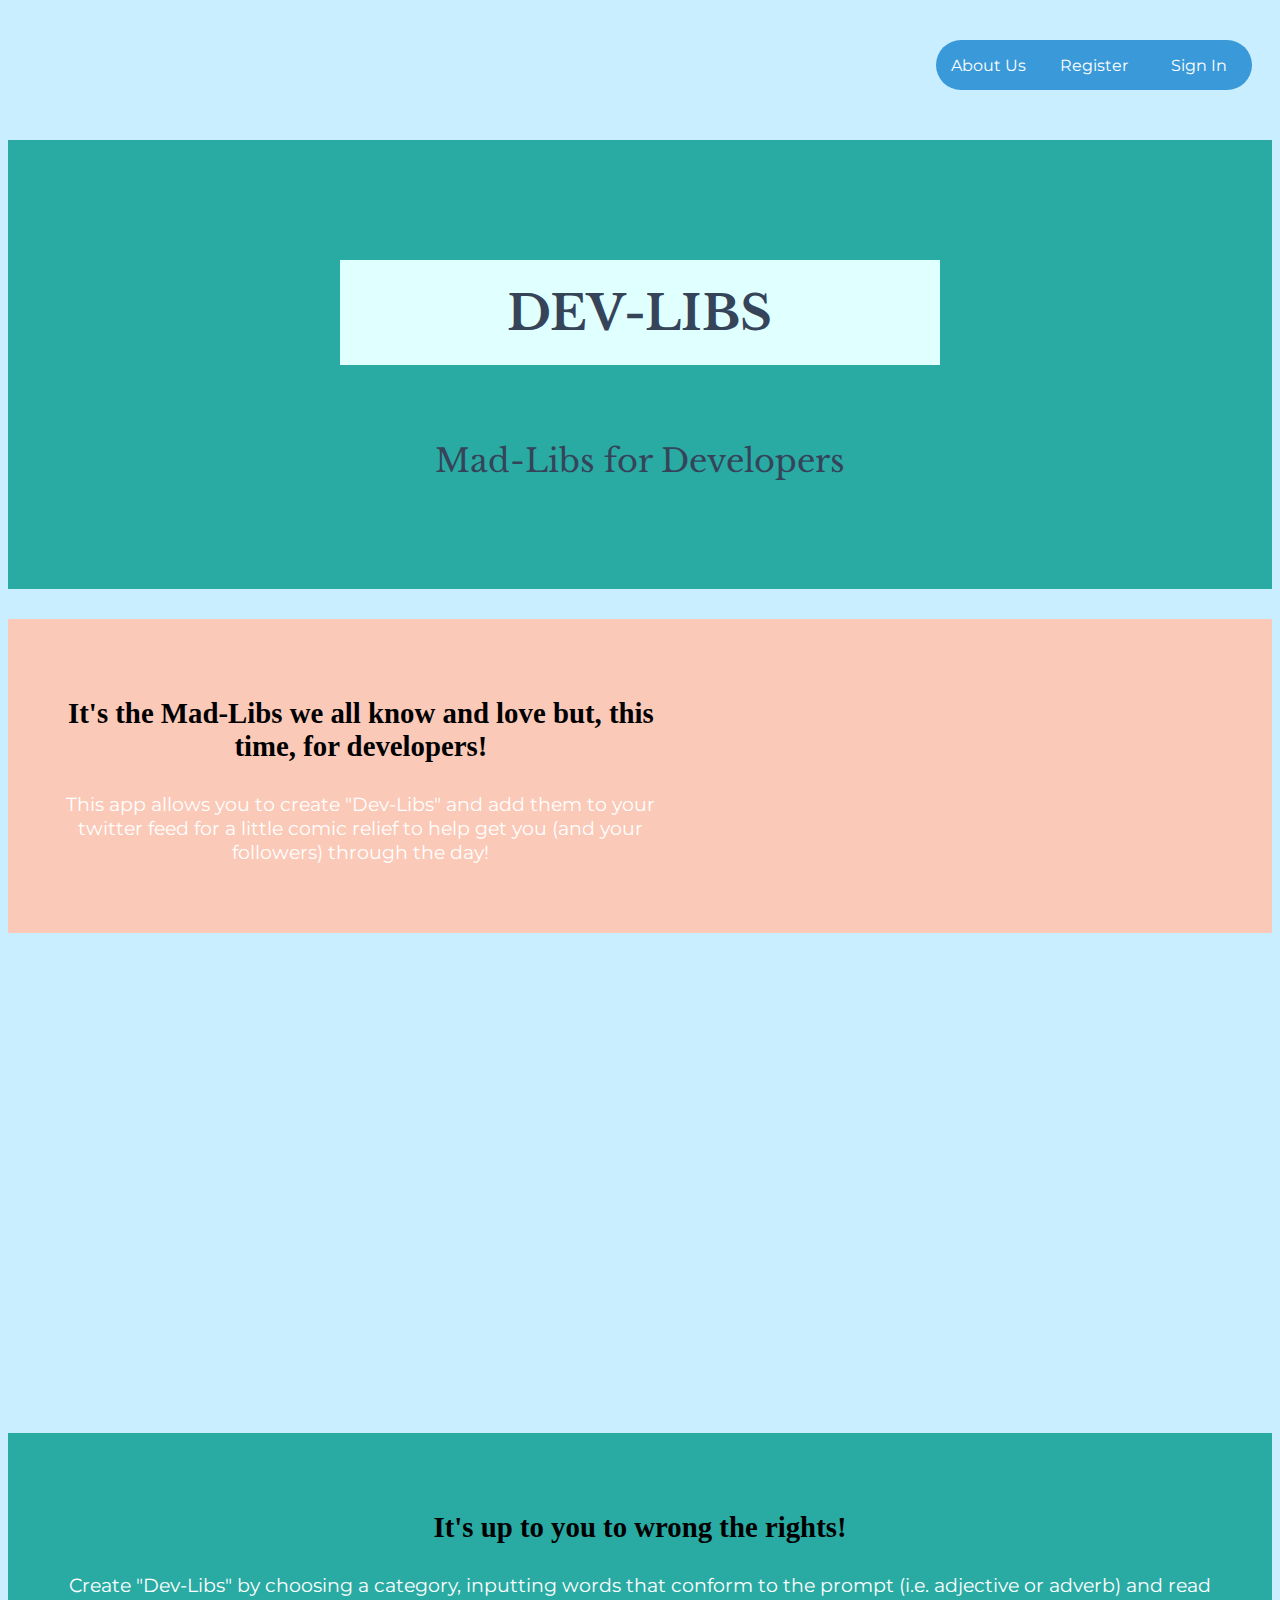
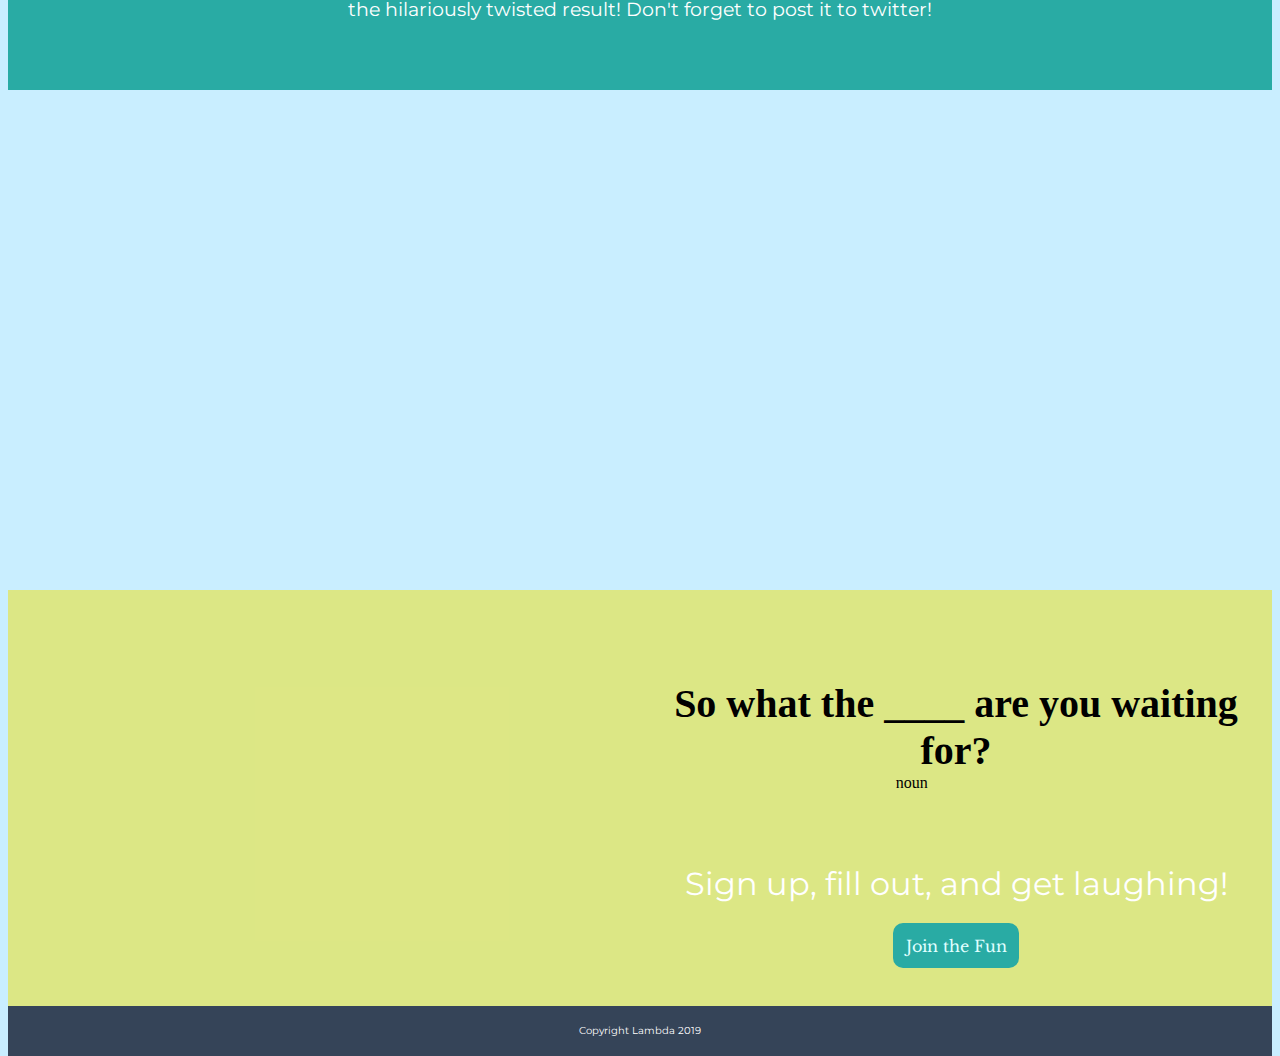
==== index.html @ 2c2939c7 "Merge pull request #3 from D-Fink/Danny-Finkelstein" ====
<!DOCTYPE html>

<html lang="en">
<head>
    <meta charset="utf-8">
    <meta name="viewport" content="width=device-width, initial-scale=1.0">
    <link href="https://fonts.googleapis.com/css?family=Libre+Baskerville&display=swap" rel="stylesheet">
    <link href="https://fonts.googleapis.com/css?family=Montserrat&display=swap" rel="stylesheet">
    <link rel="stylesheet" href="css/index.css">
    <title>Dev-Libs</title>
</head>
<body>
    <div class="foundation_nav">
        <div class="navbar">
          <nav class="links">
            <a href="about-us.html">About Us</a>
            <a href="#">Register</a>
            <a href="#">Sign In</a>
          </nav>
        </div>
    </div>
    <header>
        <h1>DEV-LIBS</h1>
        <p>Mad-Libs for Developers</p>
    </header>
    <section>
        <div class="boxTop">
            <div>
                <h3>It's the Mad-Libs we all know and love but, this time, for developers!</h3>
                <p>This app allows you to create "Dev-Libs" and add them to your twitter feed
                    for a little comic relief to help get you (and your followers) through the day!</p>
            </div>
        </div>
    </section>
    <div class="parallax1"></div>
    <section>
        <div class="boxBottom">
            <div>
                <h3>It's up to you to wrong the rights!</h3>
                <p>Create "Dev-Libs" by choosing a category, inputting words that conform to the prompt (i.e. adjective or adverb)
                    and read the hilariously twisted result! Don't forget to post it to twitter!</p>
            </div>
        </div>
    </section>
    <div class="parallax2"></div>
    <section class="cta">
        <div>
            <h3>So what the ____ are you waiting for?</h3>
            <span>noun</span>
            <p>Sign up, fill out, and get laughing!</p>
            <a href="#">Join the Fun</a>
        </div>
    </section>
    <footer>
        <p>Copyright Lambda 2019</p>
    </footer>
</body>
</html>
---- css/index.css ----
.generalFont {
  font-family: "Libre Baskerville", serif;
  color: #354458;
}
.btnFont {
  font-family: "Libre Baskerville", serif;
  color: #E0FFFF;
}
.parallax {
  height: 500px;
  background-attachment: fixed;
  background-position: center;
  background-repeat: no-repeat;
  background-size: cover;
}
.boxin {
  box-sizing: border-box;
}
html {
  height: 100%;
  background-color: #C9EEFF;
}
h1,
h2,
h3,
h4,
h5,
h6,
p {
  font-size: 62.5%;
}
.foundation_nav {
  box-sizing: border-box;
  margin: 20px 0px;
  width: 100%;
  display: flex;
  justify-content: flex-end;
}
@media (max-width: 500px) {
  .foundation_nav {
    margin: 0;
  }
}
.foundation_nav .navbar {
  box-sizing: border-box;
  height: 50px;
  width: 25%;
  margin: 20px;
  border-radius: 50px;
  display: flex;
  align-items: center;
  justify-content: flex-end;
}
@media (max-width: 500px) {
  .foundation_nav .navbar {
    width: 100%;
  }
}
.foundation_nav .navbar .links {
  background-color: #3A9AD9;
  border-radius: 50px;
  box-sizing: border-box;
  width: 100%;
  height: 100%;
  color: white;
  display: flex;
  justify-content: space-evenly;
}
.foundation_nav .navbar .links a {
  color: white;
  text-decoration: none;
  font-family: 'Montserrat', sans-serif;
  box-sizing: border-box;
  border-radius: 50px;
  height: 100%;
  width: 100%;
  display: flex;
  align-items: center;
  justify-content: center;
}
.foundation_nav .navbar .links a:hover {
  background-color: #3A9AD9;
  color: black;
}
header {
  text-align: center;
  padding: 6%;
}
header h1 {
  font-size: 3rem;
  font-family: "Libre Baskerville", serif;
  color: #354458;
  background-color: #E0FFFF;
  width: 50%;
  margin: 4% auto;
  padding: 2%;
}
header p {
  font-size: 2rem;
  font-family: "Libre Baskerville", serif;
  color: #354458;
}
section div {
  padding: 2%;
  text-align: center;
}
section div h3 {
  font-size: 1.8rem;
}
section div h6 {
  font-size: 1.5rem;
}
section div p {
  font-size: 1.2rem;
}
.boxTop {
  background-color: #fac9b8;
  background-image: url(../img/twitter.svg);
  background-repeat: no-repeat;
  background-size: 30%;
  background-position: 95% 30%;
}
@media (max-width: 500px) {
  .boxTop {
    background-size: 70%;
    background-position: 130% 900%;
  }
}
.boxTop div {
  width: 50%;
}
@media (max-width: 500px) {
  .boxTop div {
    display: flex;
    width: 100%;
    padding-bottom: 20%;
  }
}
.boxBottom {
  background-color: #29ABA4;
}
@media (max-width: 500px) {
  .boxBottom {
    padding: 10% 4%;
  }
}
.cta {
  text-align: center;
  background-image: url("../img/form.svg");
  background-repeat: no-repeat;
}
@media (max-width: 500px) {
  .cta {
    background-image: none;
  }
}
.cta h3 {
  font-size: 2.5rem;
}
@media (max-width: 500px) {
  .cta h3 {
    line-height: 50px;
  }
}
.cta p {
  font-size: 2rem;
}
.cta div {
  background-color: rgba(228, 228, 87, 0.726);
  padding: 4% 0 4% 50%;
}
@media (max-width: 500px) {
  .cta div {
    padding: 4% 4% 20% 4%;
  }
}
.cta span {
  display: block;
  position: relative;
  right: 7%;
  top: -40px;
}
@media (max-width: 500px) {
  .cta span {
    right: -16%;
    top: -98px;
  }
}
.cta a {
  background-color: #29ABA4;
  font-family: "Libre Baskerville", serif;
  color: #E0FFFF;
  border: none;
  padding: 2%;
  border-radius: 10px;
  text-decoration: none;
}
.parallax1 {
  background-image: url("../img/flamethrower.png");
  height: 500px;
  background-attachment: fixed;
  background-position: center;
  background-repeat: no-repeat;
  background-size: cover;
}
@media (max-width: 500px) {
  .parallax1 {
    display: none;
  }
}
.parallax2 {
  background-image: url("../img/smoking-computer.png");
  height: 500px;
  background-attachment: fixed;
  background-position: center;
  background-repeat: no-repeat;
  background-size: cover;
}
@media (max-width: 500px) {
  .parallax2 {
    display: none;
  }
}
p,
h1,
h2 {
  font-family: 'Montserrat', sans-serif;
  color: white;
}
header {
  background-color: #29ABA4;
  display: flex;
  flex-direction: column;
  align-items: center;
  margin: 30px 0px;
}
header .main-heading {
  margin: 20px 0px;
  width: 100%;
  background-color: #354458;
  display: flex;
  justify-content: center;
}
header .main-heading h1 {
  margin: 20px 0px;
  font-size: 70px;
}
header .mh-text {
  margin: 20px 0px;
  width: 100%;
  background-color: #354458;
  display: flex;
  justify-content: center;
}
header .mh-text p {
  margin: 20px;
}
section {
  width: 100%;
  display: flex;
  flex-wrap: wrap;
  justify-content: center;
}
@media (max-width: 500px) {
  section {
    box-sizing: border-box;
    width: 100%;
    display: flex;
    align-items: center;
    flex-direction: column;
  }
}
section .dev_box {
  border: 5px solid #3A9AD9;
  box-sizing: border-box;
  height: 450px;
  width: 300px;
  margin: 20px;
  display: flex;
  align-items: center;
  flex-direction: column;
  justify-content: center;
  background-color: #29ABA4;
}
@media (max-width: 500px) {
  section .dev_box {
    width: 80%;
    margin: 20px 0px;
    display: flex;
    align-items: center;
    flex-direction: column;
    justify-content: center;
    background-color: #29ABA4;
  }
}
section .dev_box .profile_images {
  display: flex;
  justify-content: center;
  margin-top: 20px;
}
section .dev_box .profile_images img {
  width: 45%;
  border-radius: 100%;
  border: 10px solid #C9EEFF;
}
section .dev_box .tasks {
  border-radius: 50px;
  margin-top: 20px;
  height: 10%;
  width: 80%;
  background-color: #354458;
  display: flex;
  justify-content: space-evenly;
  align-items: center;
}
section .dev_box .tasks i {
  color: white;
}
section .dev_box .tasks h2 {
  color: white;
}
section .dev_box .descriptions {
  margin: 20px;
  background-color: #354458;
}
@media (max-width: 500px) {
  section .dev_box .descriptions {
    margin: 20px 0px;
    background-color: #354458;
  }
}
section .dev_box .descriptions p {
  margin: 20px;
}
footer {
  left: 0;
  bottom: 0;
  height: 50px;
  width: 100%;
  font-family: 'Montserrat', sans-serif;
  background-color: #354458;
  color: white;
  display: flex;
  justify-content: center;
  align-items: center;
}
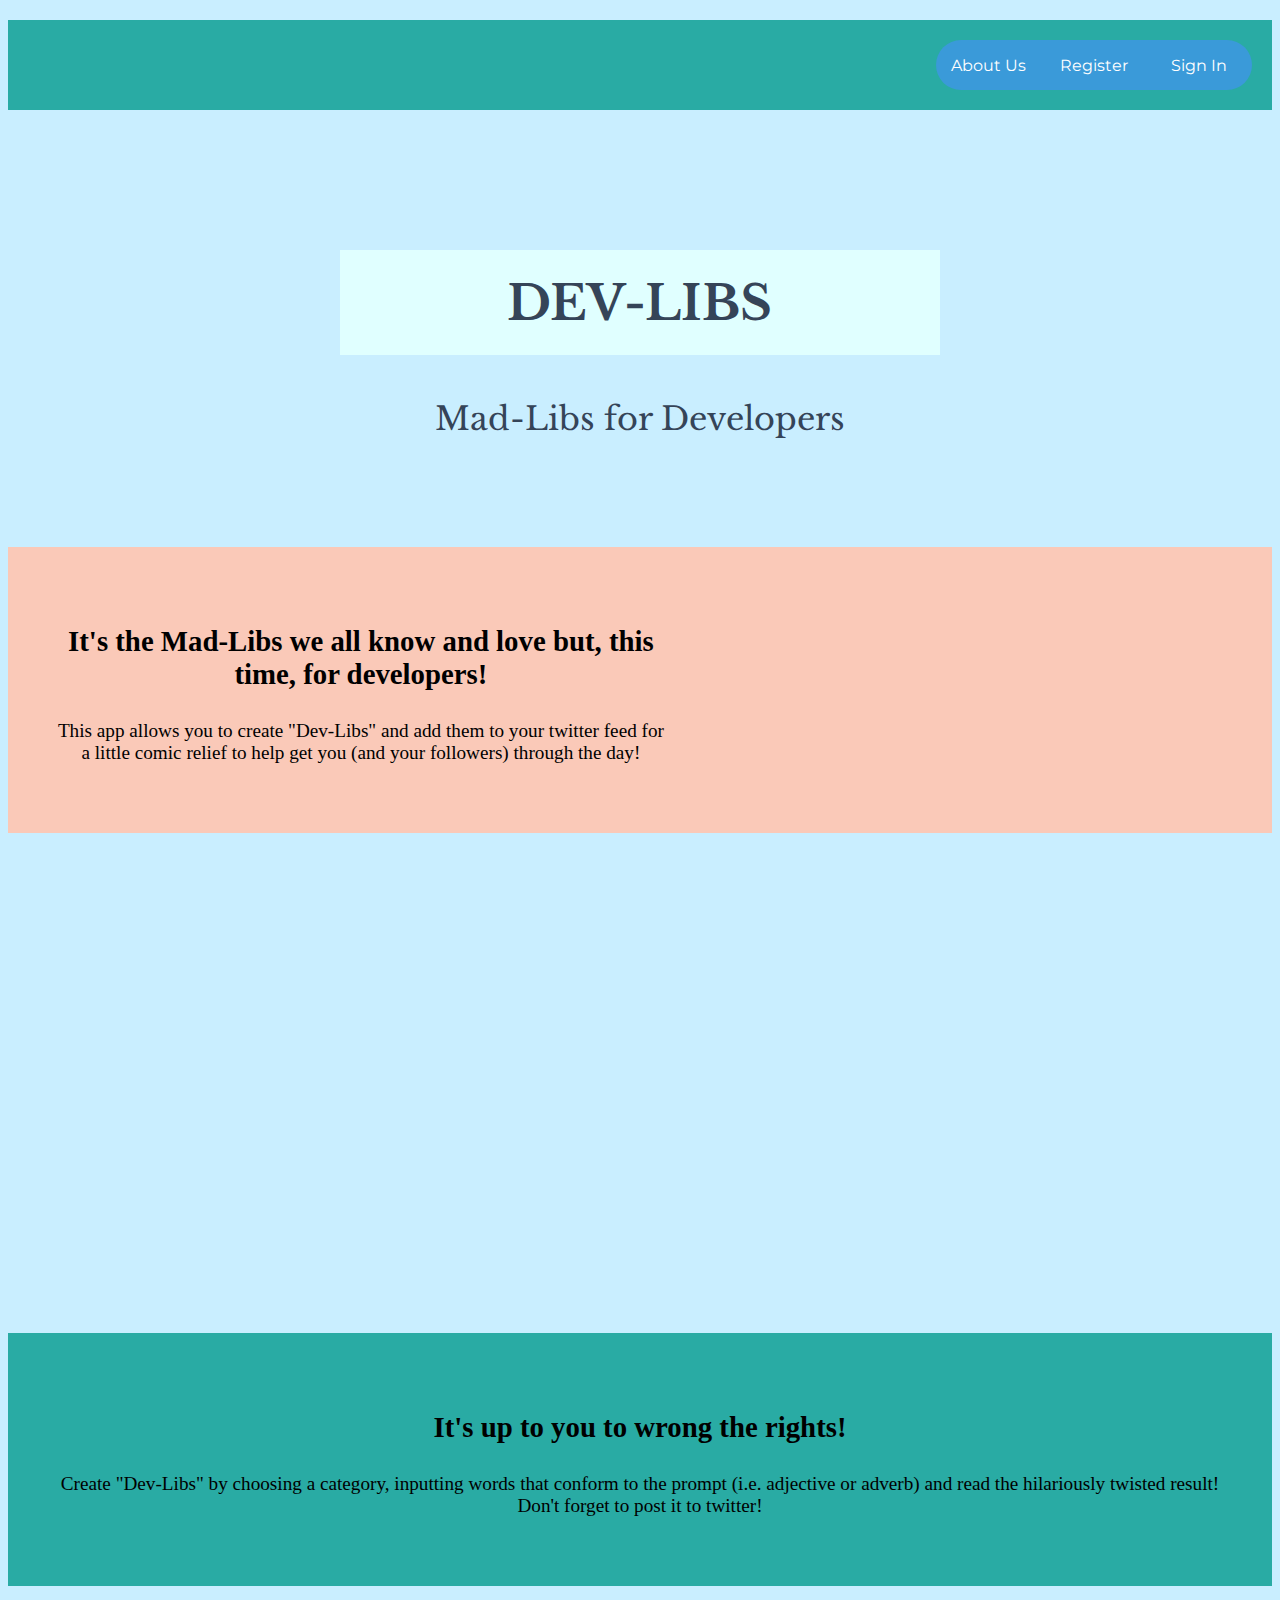
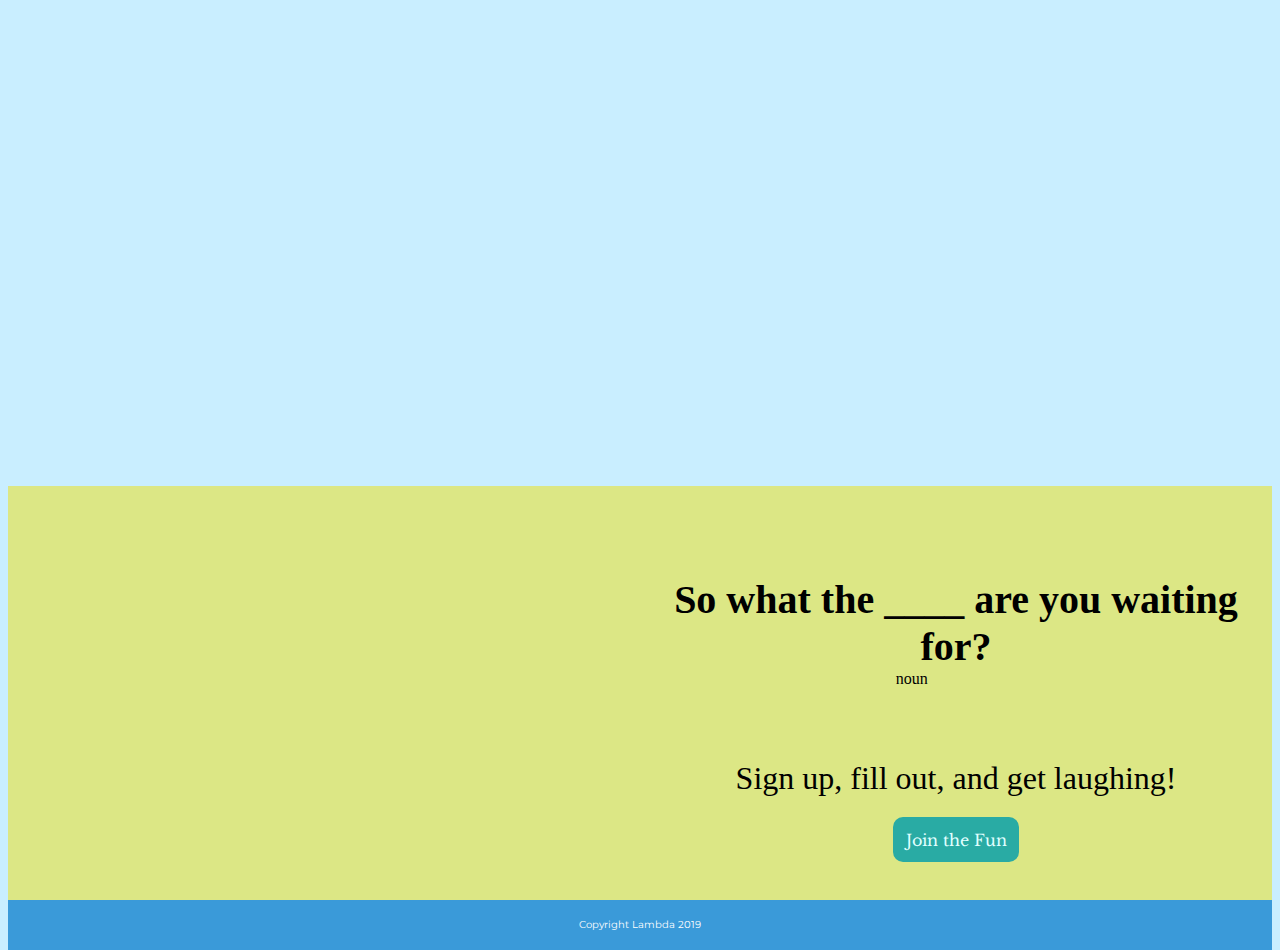
==== commit a242cbe7: "Merge pull request #4 from D-Fink/Danny-Finkelstein" ====
--- a/index.html
+++ b/index.html
@@ -19,11 +19,11 @@
           </nav>
         </div>
     </div>
-    <header>
+    <header class="indexHeader">
         <h1>DEV-LIBS</h1>
         <p>Mad-Libs for Developers</p>
     </header>
-    <section>
+    <section class="mainContent">
         <div class="boxTop">
             <div>
                 <h3>It's the Mad-Libs we all know and love but, this time, for developers!</h3>
@@ -33,7 +33,7 @@
         </div>
     </section>
     <div class="parallax1"></div>
-    <section>
+    <section class="mainContent">
         <div class="boxBottom">
             <div>
                 <h3>It's up to you to wrong the rights!</h3>
--- a/css/index.css
+++ b/css/index.css
@@ -29,240 +29,48 @@
 p {
   font-size: 62.5%;
 }
-.foundation_nav {
-  box-sizing: border-box;
+.aboutContainer p,
+.aboutContainer h1,
+.aboutContainer h2 {
+  font-family: 'Montserrat', sans-serif;
+  color: white;
+}
+.aboutContainer header {
+  background-color: #29ABA4;
+  display: flex;
+  flex-direction: column;
+  align-items: center;
+  margin: 30px 0px;
+}
+.aboutContainer header .main-heading {
   margin: 20px 0px;
   width: 100%;
-  display: flex;
-  justify-content: flex-end;
-}
-@media (max-width: 500px) {
-  .foundation_nav {
-    margin: 0;
-  }
-}
-.foundation_nav .navbar {
-  box-sizing: border-box;
-  height: 50px;
-  width: 25%;
-  margin: 20px;
-  border-radius: 50px;
-  display: flex;
-  align-items: center;
-  justify-content: flex-end;
-}
-@media (max-width: 500px) {
-  .foundation_nav .navbar {
-    width: 100%;
-  }
-}
-.foundation_nav .navbar .links {
-  background-color: #3A9AD9;
-  border-radius: 50px;
-  box-sizing: border-box;
-  width: 100%;
-  height: 100%;
-  color: white;
-  display: flex;
-  justify-content: space-evenly;
-}
-.foundation_nav .navbar .links a {
-  color: white;
-  text-decoration: none;
-  font-family: 'Montserrat', sans-serif;
-  box-sizing: border-box;
-  border-radius: 50px;
-  height: 100%;
-  width: 100%;
-  display: flex;
-  align-items: center;
-  justify-content: center;
-}
-.foundation_nav .navbar .links a:hover {
-  background-color: #3A9AD9;
-  color: black;
-}
-header {
-  text-align: center;
-  padding: 6%;
-}
-header h1 {
-  font-size: 3rem;
-  font-family: "Libre Baskerville", serif;
-  color: #354458;
-  background-color: #E0FFFF;
-  width: 50%;
-  margin: 4% auto;
-  padding: 2%;
-}
-header p {
-  font-size: 2rem;
-  font-family: "Libre Baskerville", serif;
-  color: #354458;
-}
-section div {
-  padding: 2%;
-  text-align: center;
-}
-section div h3 {
-  font-size: 1.8rem;
-}
-section div h6 {
-  font-size: 1.5rem;
-}
-section div p {
-  font-size: 1.2rem;
-}
-.boxTop {
-  background-color: #fac9b8;
-  background-image: url(../img/twitter.svg);
-  background-repeat: no-repeat;
-  background-size: 30%;
-  background-position: 95% 30%;
-}
-@media (max-width: 500px) {
-  .boxTop {
-    background-size: 70%;
-    background-position: 130% 900%;
-  }
-}
-.boxTop div {
-  width: 50%;
-}
-@media (max-width: 500px) {
-  .boxTop div {
-    display: flex;
-    width: 100%;
-    padding-bottom: 20%;
-  }
-}
-.boxBottom {
-  background-color: #29ABA4;
-}
-@media (max-width: 500px) {
-  .boxBottom {
-    padding: 10% 4%;
-  }
-}
-.cta {
-  text-align: center;
-  background-image: url("../img/form.svg");
-  background-repeat: no-repeat;
-}
-@media (max-width: 500px) {
-  .cta {
-    background-image: none;
-  }
-}
-.cta h3 {
-  font-size: 2.5rem;
-}
-@media (max-width: 500px) {
-  .cta h3 {
-    line-height: 50px;
-  }
-}
-.cta p {
-  font-size: 2rem;
-}
-.cta div {
-  background-color: rgba(228, 228, 87, 0.726);
-  padding: 4% 0 4% 50%;
-}
-@media (max-width: 500px) {
-  .cta div {
-    padding: 4% 4% 20% 4%;
-  }
-}
-.cta span {
-  display: block;
-  position: relative;
-  right: 7%;
-  top: -40px;
-}
-@media (max-width: 500px) {
-  .cta span {
-    right: -16%;
-    top: -98px;
-  }
-}
-.cta a {
-  background-color: #29ABA4;
-  font-family: "Libre Baskerville", serif;
-  color: #E0FFFF;
-  border: none;
-  padding: 2%;
-  border-radius: 10px;
-  text-decoration: none;
-}
-.parallax1 {
-  background-image: url("../img/flamethrower.png");
-  height: 500px;
-  background-attachment: fixed;
-  background-position: center;
-  background-repeat: no-repeat;
-  background-size: cover;
-}
-@media (max-width: 500px) {
-  .parallax1 {
-    display: none;
-  }
-}
-.parallax2 {
-  background-image: url("../img/smoking-computer.png");
-  height: 500px;
-  background-attachment: fixed;
-  background-position: center;
-  background-repeat: no-repeat;
-  background-size: cover;
-}
-@media (max-width: 500px) {
-  .parallax2 {
-    display: none;
-  }
-}
-p,
-h1,
-h2 {
-  font-family: 'Montserrat', sans-serif;
-  color: white;
-}
-header {
-  background-color: #29ABA4;
-  display: flex;
-  flex-direction: column;
-  align-items: center;
-  margin: 30px 0px;
-}
-header .main-heading {
-  margin: 20px 0px;
-  width: 100%;
   background-color: #354458;
   display: flex;
   justify-content: center;
 }
-header .main-heading h1 {
+.aboutContainer header .main-heading h1 {
   margin: 20px 0px;
   font-size: 70px;
 }
-header .mh-text {
+.aboutContainer header .mh-text {
   margin: 20px 0px;
   width: 100%;
   background-color: #354458;
   display: flex;
   justify-content: center;
 }
-header .mh-text p {
-  margin: 20px;
-}
-section {
+.aboutContainer header .mh-text p {
+  margin: 20px;
+}
+.aboutContainer section {
   width: 100%;
   display: flex;
   flex-wrap: wrap;
   justify-content: center;
 }
 @media (max-width: 500px) {
-  section {
+  .aboutContainer section {
     box-sizing: border-box;
     width: 100%;
     display: flex;
@@ -270,7 +78,7 @@
     flex-direction: column;
   }
 }
-section .dev_box {
+.aboutContainer section .dev_box {
   border: 5px solid #3A9AD9;
   box-sizing: border-box;
   height: 450px;
@@ -283,7 +91,7 @@
   background-color: #29ABA4;
 }
 @media (max-width: 500px) {
-  section .dev_box {
+  .aboutContainer section .dev_box {
     width: 80%;
     margin: 20px 0px;
     display: flex;
@@ -293,17 +101,17 @@
     background-color: #29ABA4;
   }
 }
-section .dev_box .profile_images {
+.aboutContainer section .dev_box .profile_images {
   display: flex;
   justify-content: center;
   margin-top: 20px;
 }
-section .dev_box .profile_images img {
+.aboutContainer section .dev_box .profile_images img {
   width: 45%;
   border-radius: 100%;
   border: 10px solid #C9EEFF;
 }
-section .dev_box .tasks {
+.aboutContainer section .dev_box .tasks {
   border-radius: 50px;
   margin-top: 20px;
   height: 10%;
@@ -313,24 +121,217 @@
   justify-content: space-evenly;
   align-items: center;
 }
-section .dev_box .tasks i {
-  color: white;
-}
-section .dev_box .tasks h2 {
-  color: white;
-}
-section .dev_box .descriptions {
+.aboutContainer section .dev_box .tasks i {
+  color: white;
+}
+.aboutContainer section .dev_box .tasks h2 {
+  color: white;
+}
+.aboutContainer section .dev_box .descriptions {
   margin: 20px;
   background-color: #354458;
 }
 @media (max-width: 500px) {
-  section .dev_box .descriptions {
+  .aboutContainer section .dev_box .descriptions {
     margin: 20px 0px;
     background-color: #354458;
   }
 }
-section .dev_box .descriptions p {
-  margin: 20px;
+.aboutContainer section .dev_box .descriptions p {
+  margin: 20px;
+}
+.foundation_nav {
+  box-sizing: border-box;
+  margin: 20px 0px;
+  width: 100%;
+  display: flex;
+  justify-content: flex-end;
+  background-color: #29ABA4;
+}
+@media (max-width: 500px) {
+  .foundation_nav {
+    margin: 0;
+  }
+}
+.foundation_nav .navbar {
+  box-sizing: border-box;
+  height: 50px;
+  width: 25%;
+  margin: 20px;
+  border-radius: 50px;
+  display: flex;
+  align-items: center;
+  justify-content: flex-end;
+}
+@media (max-width: 500px) {
+  .foundation_nav .navbar {
+    width: 100%;
+  }
+}
+.foundation_nav .navbar .links {
+  background-color: #3A9AD9;
+  border-radius: 50px;
+  box-sizing: border-box;
+  width: 100%;
+  height: 100%;
+  color: white;
+  display: flex;
+  justify-content: space-evenly;
+}
+.foundation_nav .navbar .links a {
+  color: white;
+  text-decoration: none;
+  font-family: 'Montserrat', sans-serif;
+  box-sizing: border-box;
+  border-radius: 50px;
+  height: 100%;
+  width: 100%;
+  display: flex;
+  align-items: center;
+  justify-content: center;
+}
+.foundation_nav .navbar .links a:hover {
+  background-color: #3A9AD9;
+  color: black;
+}
+header {
+  text-align: center;
+  padding: 6%;
+}
+header h1 {
+  font-size: 3rem;
+  font-family: "Libre Baskerville", serif;
+  color: #354458;
+  background-color: #E0FFFF;
+  width: 50%;
+  margin: 4% auto;
+  padding: 2%;
+}
+header p {
+  font-size: 2rem;
+  font-family: "Libre Baskerville", serif;
+  color: #354458;
+}
+.mainContent div {
+  padding: 2%;
+  text-align: center;
+}
+.mainContent div h3 {
+  font-size: 1.8rem;
+}
+.mainContent div h6 {
+  font-size: 1.5rem;
+}
+.mainContent div p {
+  font-size: 1.2rem;
+}
+.boxTop {
+  background-color: #fac9b8;
+  background-image: url(../img/twitter.svg);
+  background-repeat: no-repeat;
+  background-size: 30%;
+  background-position: 95% 30%;
+}
+@media (max-width: 500px) {
+  .boxTop {
+    background-size: 70%;
+    background-position: 130% 900%;
+  }
+}
+.boxTop div {
+  width: 50%;
+}
+@media (max-width: 500px) {
+  .boxTop div {
+    display: flex;
+    width: 100%;
+    padding-bottom: 20%;
+  }
+}
+.boxBottom {
+  background-color: #29ABA4;
+}
+@media (max-width: 500px) {
+  .boxBottom {
+    padding: 10% 4%;
+  }
+}
+.cta {
+  text-align: center;
+  background-image: url("../img/form.svg");
+  background-repeat: no-repeat;
+}
+@media (max-width: 500px) {
+  .cta {
+    background-image: none;
+  }
+}
+.cta h3 {
+  font-size: 2.5rem;
+}
+@media (max-width: 500px) {
+  .cta h3 {
+    line-height: 50px;
+  }
+}
+.cta p {
+  font-size: 2rem;
+}
+.cta div {
+  background-color: rgba(228, 228, 87, 0.726);
+  padding: 4% 0 4% 50%;
+}
+@media (max-width: 500px) {
+  .cta div {
+    padding: 4% 4% 20% 4%;
+  }
+}
+.cta span {
+  display: block;
+  position: relative;
+  right: 7%;
+  top: -40px;
+}
+@media (max-width: 500px) {
+  .cta span {
+    right: -16%;
+    top: -98px;
+  }
+}
+.cta a {
+  background-color: #29ABA4;
+  font-family: "Libre Baskerville", serif;
+  color: #E0FFFF;
+  border: none;
+  padding: 2%;
+  border-radius: 10px;
+  text-decoration: none;
+}
+.parallax1 {
+  background-image: url("../img/flamethrower.png");
+  height: 500px;
+  background-attachment: fixed;
+  background-position: center;
+  background-repeat: no-repeat;
+  background-size: cover;
+}
+@media (max-width: 500px) {
+  .parallax1 {
+    display: none;
+  }
+}
+.parallax2 {
+  background-image: url("../img/smoking-computer.png");
+  height: 500px;
+  background-attachment: fixed;
+  background-position: center;
+  background-repeat: no-repeat;
+  background-size: cover;
+}
+@media (max-width: 500px) {
+  .parallax2 {
+    display: none;
+  }
 }
 footer {
   left: 0;
@@ -338,9 +339,9 @@
   height: 50px;
   width: 100%;
   font-family: 'Montserrat', sans-serif;
-  background-color: #354458;
-  color: white;
-  display: flex;
-  justify-content: center;
-  align-items: center;
-}
+  background-color: #3A9AD9;
+  color: white;
+  display: flex;
+  justify-content: center;
+  align-items: center;
+}
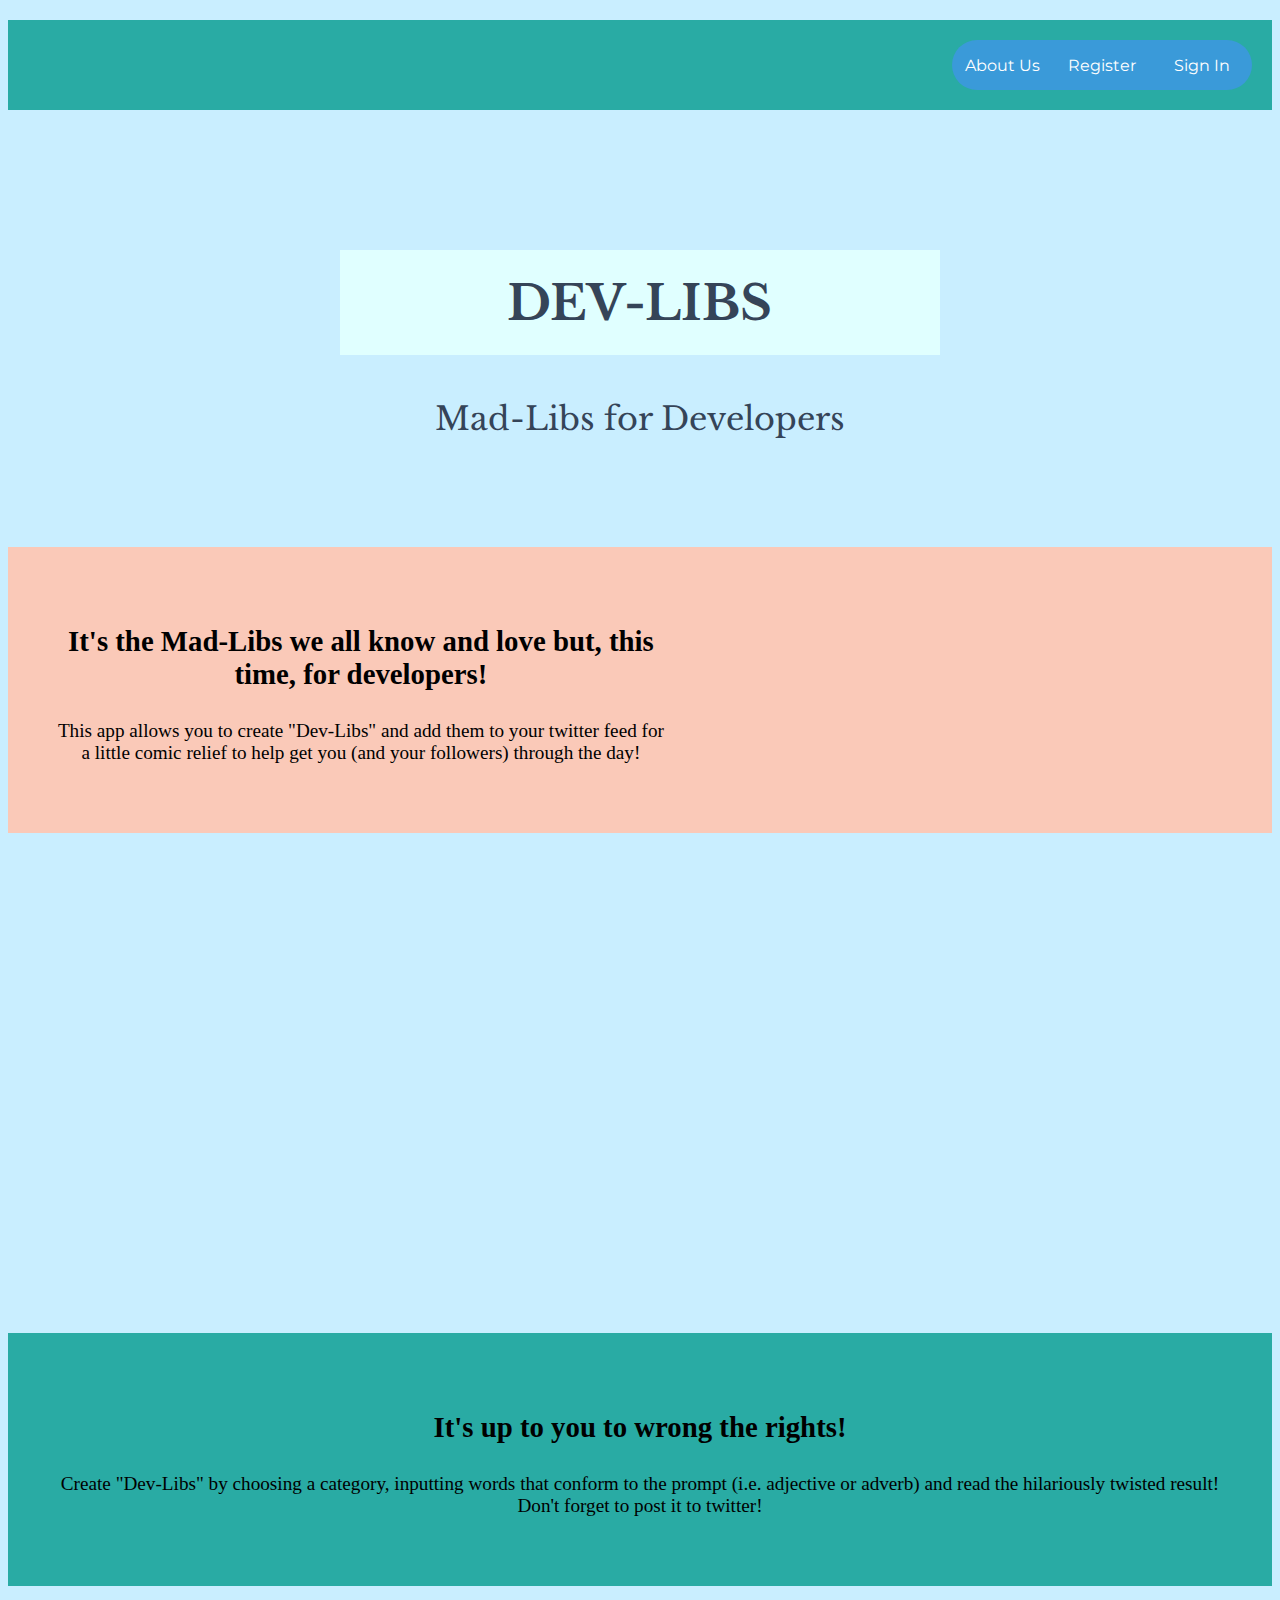
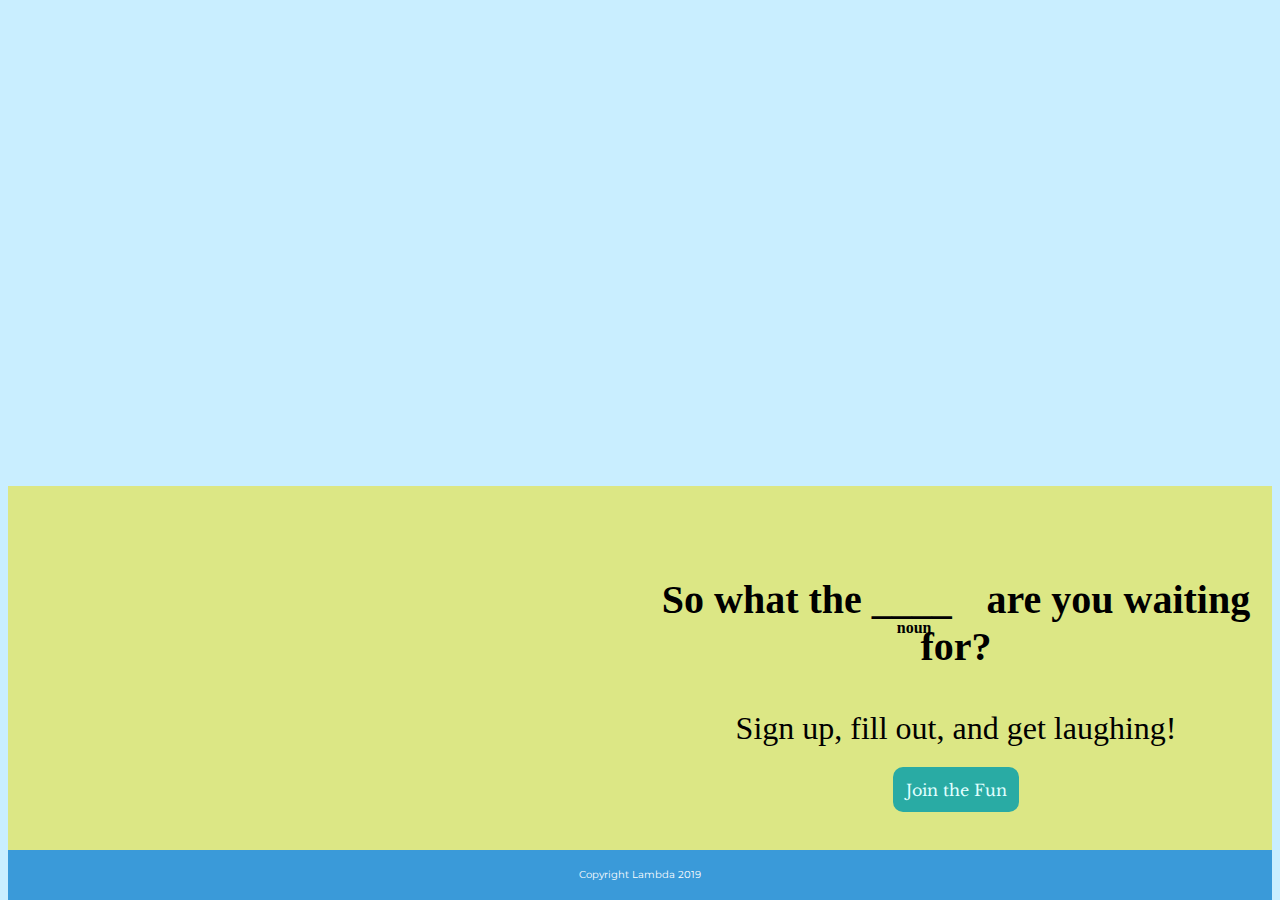
==== commit 474f3510: "mvp" ====
--- a/index.html
+++ b/index.html
@@ -19,38 +19,39 @@
           </nav>
         </div>
     </div>
-    <header class="indexHeader">
-        <h1>DEV-LIBS</h1>
-        <p>Mad-Libs for Developers</p>
-    </header>
-    <section class="mainContent">
-        <div class="boxTop">
+    <div class="indexContainer">
+        <header>
+            <h1>DEV-LIBS</h1>
+            <p>Mad-Libs for Developers</p>
+        </header>
+        <section class="mainContent">
+            <div class="boxTop">
+                <div>
+                    <h3>It's the Mad-Libs we all know and love but, this time, for developers!</h3>
+                    <p>This app allows you to create "Dev-Libs" and add them to your twitter feed
+                        for a little comic relief to help get you (and your followers) through the day!</p>
+                </div>
+            </div>
+        </section>
+        <div class="parallax1"></div>
+        <section class="mainContent">
+            <div class="boxBottom">
+                <div>
+                    <h3>It's up to you to wrong the rights!</h3>
+                    <p>Create "Dev-Libs" by choosing a category, inputting words that conform to the prompt (i.e. adjective or adverb)
+                        and read the hilariously twisted result! Don't forget to post it to twitter!</p>
+                </div>
+            </div>
+        </section>
+        <div class="parallax2"></div>
+        <section class="cta">
             <div>
-                <h3>It's the Mad-Libs we all know and love but, this time, for developers!</h3>
-                <p>This app allows you to create "Dev-Libs" and add them to your twitter feed
-                    for a little comic relief to help get you (and your followers) through the day!</p>
+                <h3>So what the ____<span>noun</span>are you waiting for?</h3>
+                <p>Sign up, fill out, and get laughing!</p>
+                <a href="#">Join the Fun</a>
             </div>
-        </div>
-    </section>
-    <div class="parallax1"></div>
-    <section class="mainContent">
-        <div class="boxBottom">
-            <div>
-                <h3>It's up to you to wrong the rights!</h3>
-                <p>Create "Dev-Libs" by choosing a category, inputting words that conform to the prompt (i.e. adjective or adverb)
-                    and read the hilariously twisted result! Don't forget to post it to twitter!</p>
-            </div>
-        </div>
-    </section>
-    <div class="parallax2"></div>
-    <section class="cta">
-        <div>
-            <h3>So what the ____ are you waiting for?</h3>
-            <span>noun</span>
-            <p>Sign up, fill out, and get laughing!</p>
-            <a href="#">Join the Fun</a>
-        </div>
-    </section>
+        </section>
+    </div>
     <footer>
         <p>Copyright Lambda 2019</p>
     </footer>
--- a/css/index.css
+++ b/css/index.css
@@ -29,11 +29,15 @@
 p {
   font-size: 62.5%;
 }
+.aboutContainer {
+  text-align: center;
+}
 .aboutContainer p,
 .aboutContainer h1,
 .aboutContainer h2 {
   font-family: 'Montserrat', sans-serif;
   color: white;
+  font-size: 1.1rem;
 }
 .aboutContainer header {
   background-color: #29ABA4;
@@ -102,8 +106,6 @@
   }
 }
 .aboutContainer section .dev_box .profile_images {
-  display: flex;
-  justify-content: center;
   margin-top: 20px;
 }
 .aboutContainer section .dev_box .profile_images img {
@@ -126,6 +128,8 @@
 }
 .aboutContainer section .dev_box .tasks h2 {
   color: white;
+  margin-top: 20px;
+  width: 80%;
 }
 .aboutContainer section .dev_box .descriptions {
   margin: 20px;
@@ -156,7 +160,7 @@
 .foundation_nav .navbar {
   box-sizing: border-box;
   height: 50px;
-  width: 25%;
+  width: 300px;
   margin: 20px;
   border-radius: 50px;
   display: flex;
@@ -194,11 +198,11 @@
   background-color: #3A9AD9;
   color: black;
 }
-header {
+.indexContainer header {
   text-align: center;
   padding: 6%;
 }
-header h1 {
+.indexContainer header h1 {
   font-size: 3rem;
   font-family: "Libre Baskerville", serif;
   color: #354458;
@@ -207,25 +211,25 @@
   margin: 4% auto;
   padding: 2%;
 }
-header p {
+.indexContainer header p {
   font-size: 2rem;
   font-family: "Libre Baskerville", serif;
   color: #354458;
 }
-.mainContent div {
+.indexContainer .mainContent div {
   padding: 2%;
   text-align: center;
 }
-.mainContent div h3 {
+.indexContainer .mainContent div h3 {
   font-size: 1.8rem;
 }
-.mainContent div h6 {
+.indexContainer .mainContent div h6 {
   font-size: 1.5rem;
 }
-.mainContent div p {
+.indexContainer .mainContent div p {
   font-size: 1.2rem;
 }
-.boxTop {
+.indexContainer .boxTop {
   background-color: #fac9b8;
   background-image: url(../img/twitter.svg);
   background-repeat: no-repeat;
@@ -233,72 +237,66 @@
   background-position: 95% 30%;
 }
 @media (max-width: 500px) {
-  .boxTop {
+  .indexContainer .boxTop {
     background-size: 70%;
     background-position: 130% 900%;
   }
 }
-.boxTop div {
+.indexContainer .boxTop div {
   width: 50%;
 }
 @media (max-width: 500px) {
-  .boxTop div {
+  .indexContainer .boxTop div {
     display: flex;
     width: 100%;
     padding-bottom: 20%;
   }
 }
-.boxBottom {
-  background-color: #29ABA4;
-}
-@media (max-width: 500px) {
-  .boxBottom {
+.indexContainer .boxBottom {
+  background-color: #29ABA4;
+}
+@media (max-width: 500px) {
+  .indexContainer .boxBottom {
     padding: 10% 4%;
   }
 }
-.cta {
+.indexContainer .cta {
   text-align: center;
   background-image: url("../img/form.svg");
   background-repeat: no-repeat;
 }
 @media (max-width: 500px) {
-  .cta {
+  .indexContainer .cta {
     background-image: none;
   }
 }
-.cta h3 {
+.indexContainer .cta h3 {
   font-size: 2.5rem;
 }
 @media (max-width: 500px) {
-  .cta h3 {
+  .indexContainer .cta h3 {
     line-height: 50px;
   }
 }
-.cta p {
+.indexContainer .cta p {
   font-size: 2rem;
 }
-.cta div {
+.indexContainer .cta div {
   background-color: rgba(228, 228, 87, 0.726);
   padding: 4% 0 4% 50%;
 }
 @media (max-width: 500px) {
-  .cta div {
+  .indexContainer .cta div {
     padding: 4% 4% 20% 4%;
   }
 }
-.cta span {
-  display: block;
+.indexContainer .cta span {
+  font-size: 1rem;
   position: relative;
-  right: 7%;
-  top: -40px;
-}
-@media (max-width: 500px) {
-  .cta span {
-    right: -16%;
-    top: -98px;
-  }
-}
-.cta a {
+  right: 55px;
+  top: 20px;
+}
+.indexContainer .cta a {
   background-color: #29ABA4;
   font-family: "Libre Baskerville", serif;
   color: #E0FFFF;
@@ -307,7 +305,10 @@
   border-radius: 10px;
   text-decoration: none;
 }
-.parallax1 {
+.indexContainer .cta a:hover {
+  color: #354458;
+}
+.indexContainer .parallax1 {
   background-image: url("../img/flamethrower.png");
   height: 500px;
   background-attachment: fixed;
@@ -316,11 +317,11 @@
   background-size: cover;
 }
 @media (max-width: 500px) {
-  .parallax1 {
+  .indexContainer .parallax1 {
     display: none;
   }
 }
-.parallax2 {
+.indexContainer .parallax2 {
   background-image: url("../img/smoking-computer.png");
   height: 500px;
   background-attachment: fixed;
@@ -329,7 +330,7 @@
   background-size: cover;
 }
 @media (max-width: 500px) {
-  .parallax2 {
+  .indexContainer .parallax2 {
     display: none;
   }
 }
